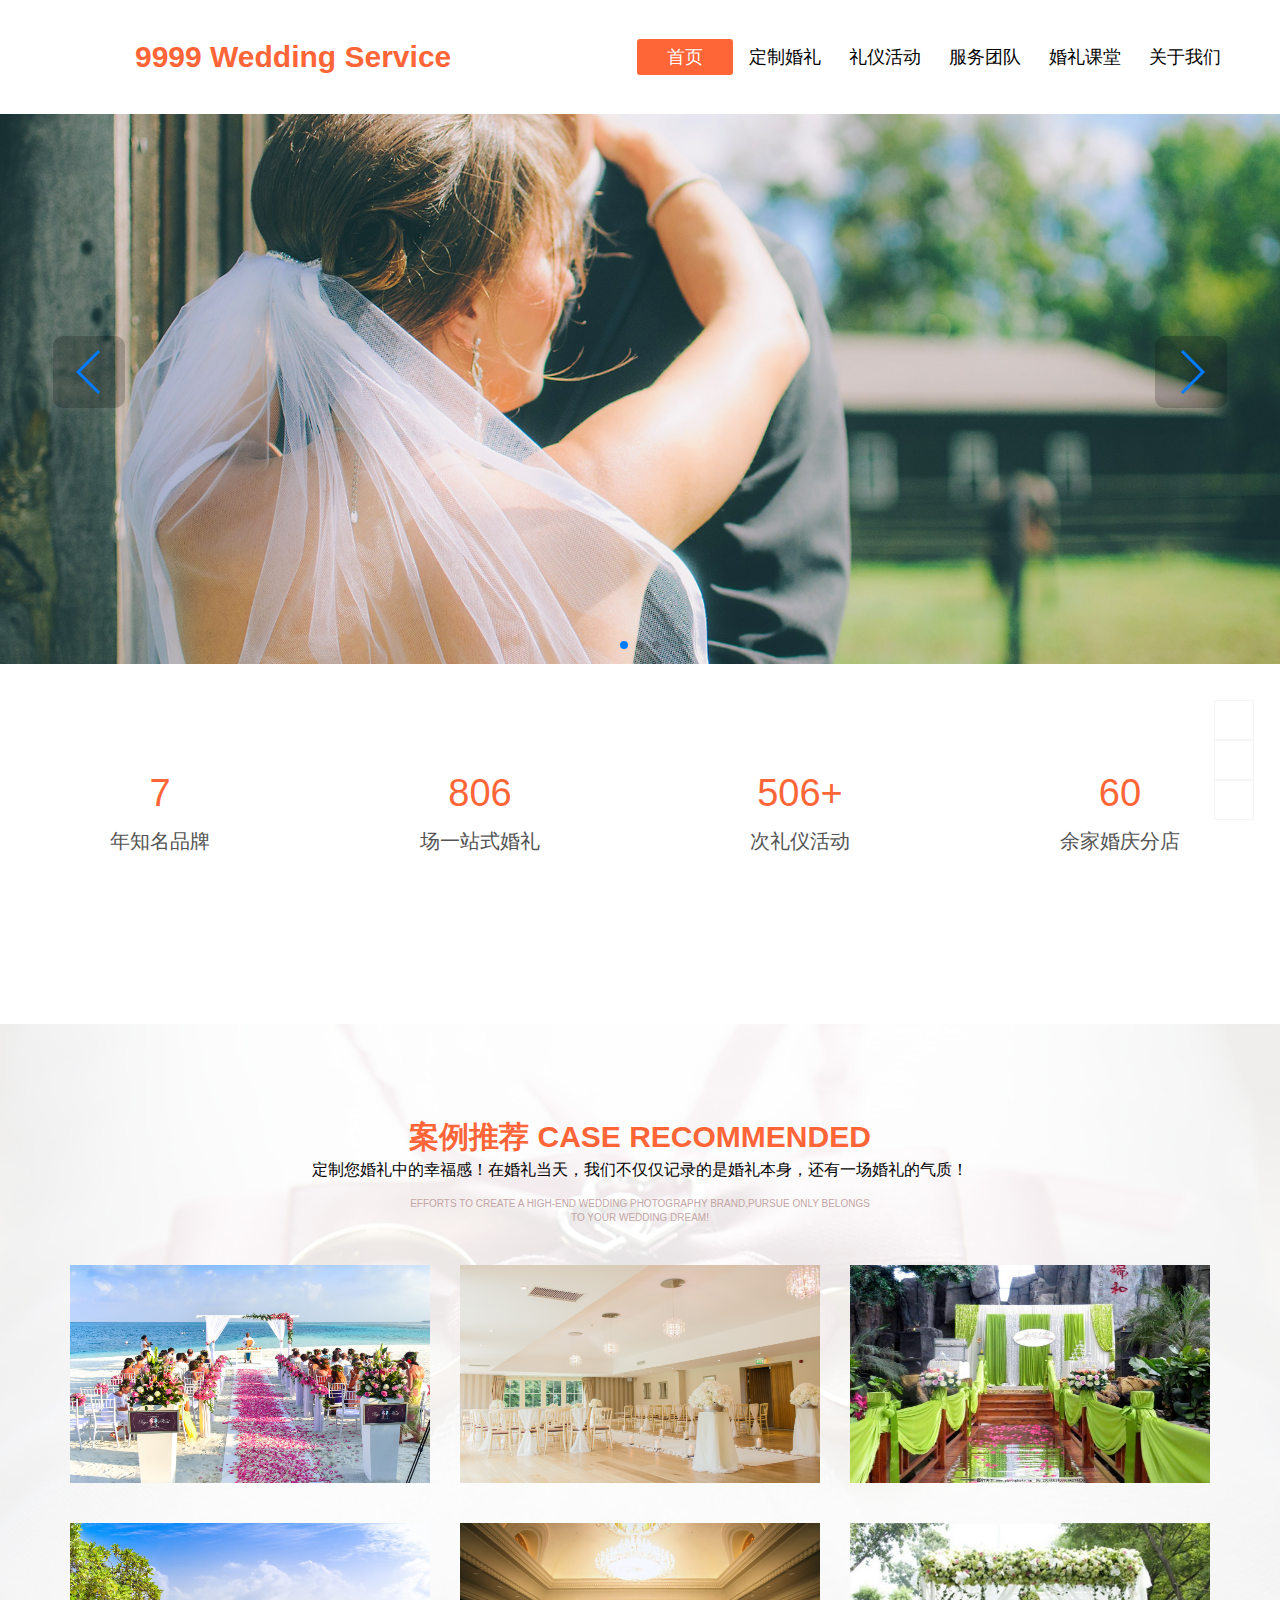
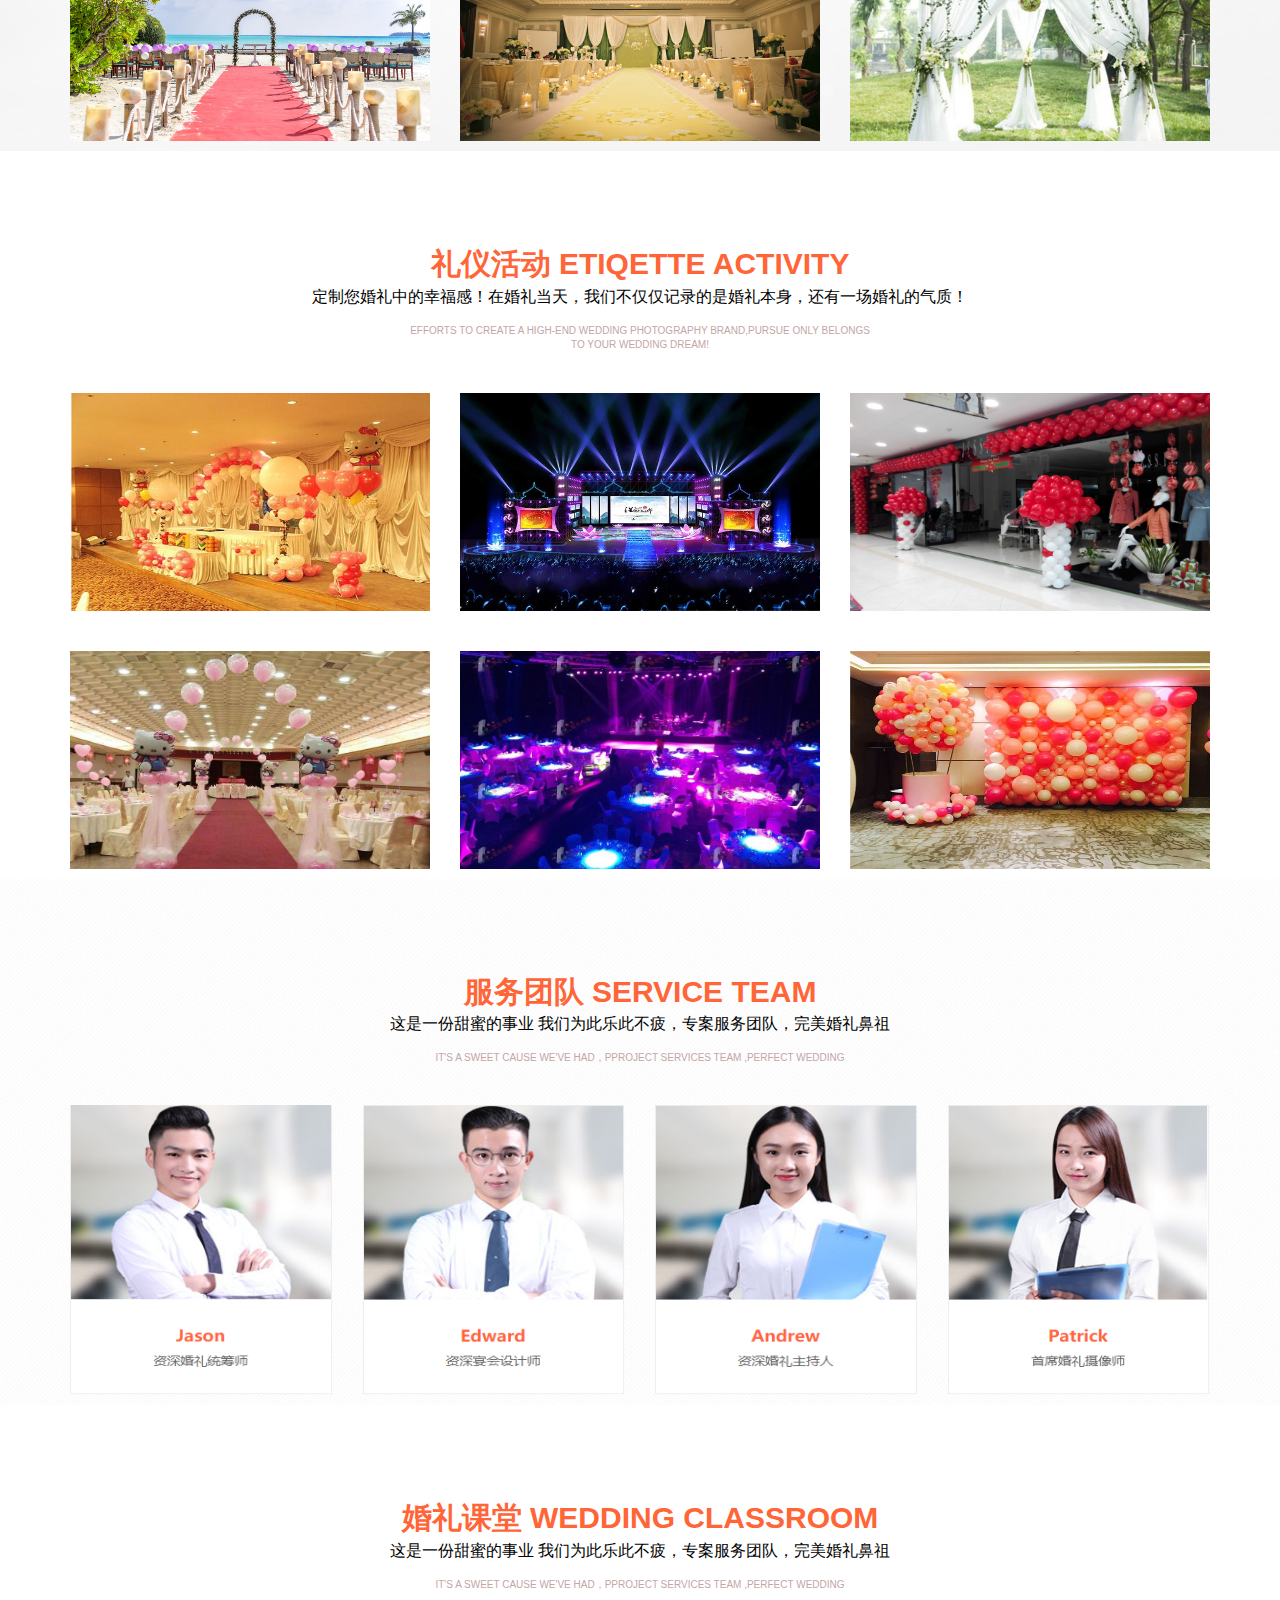
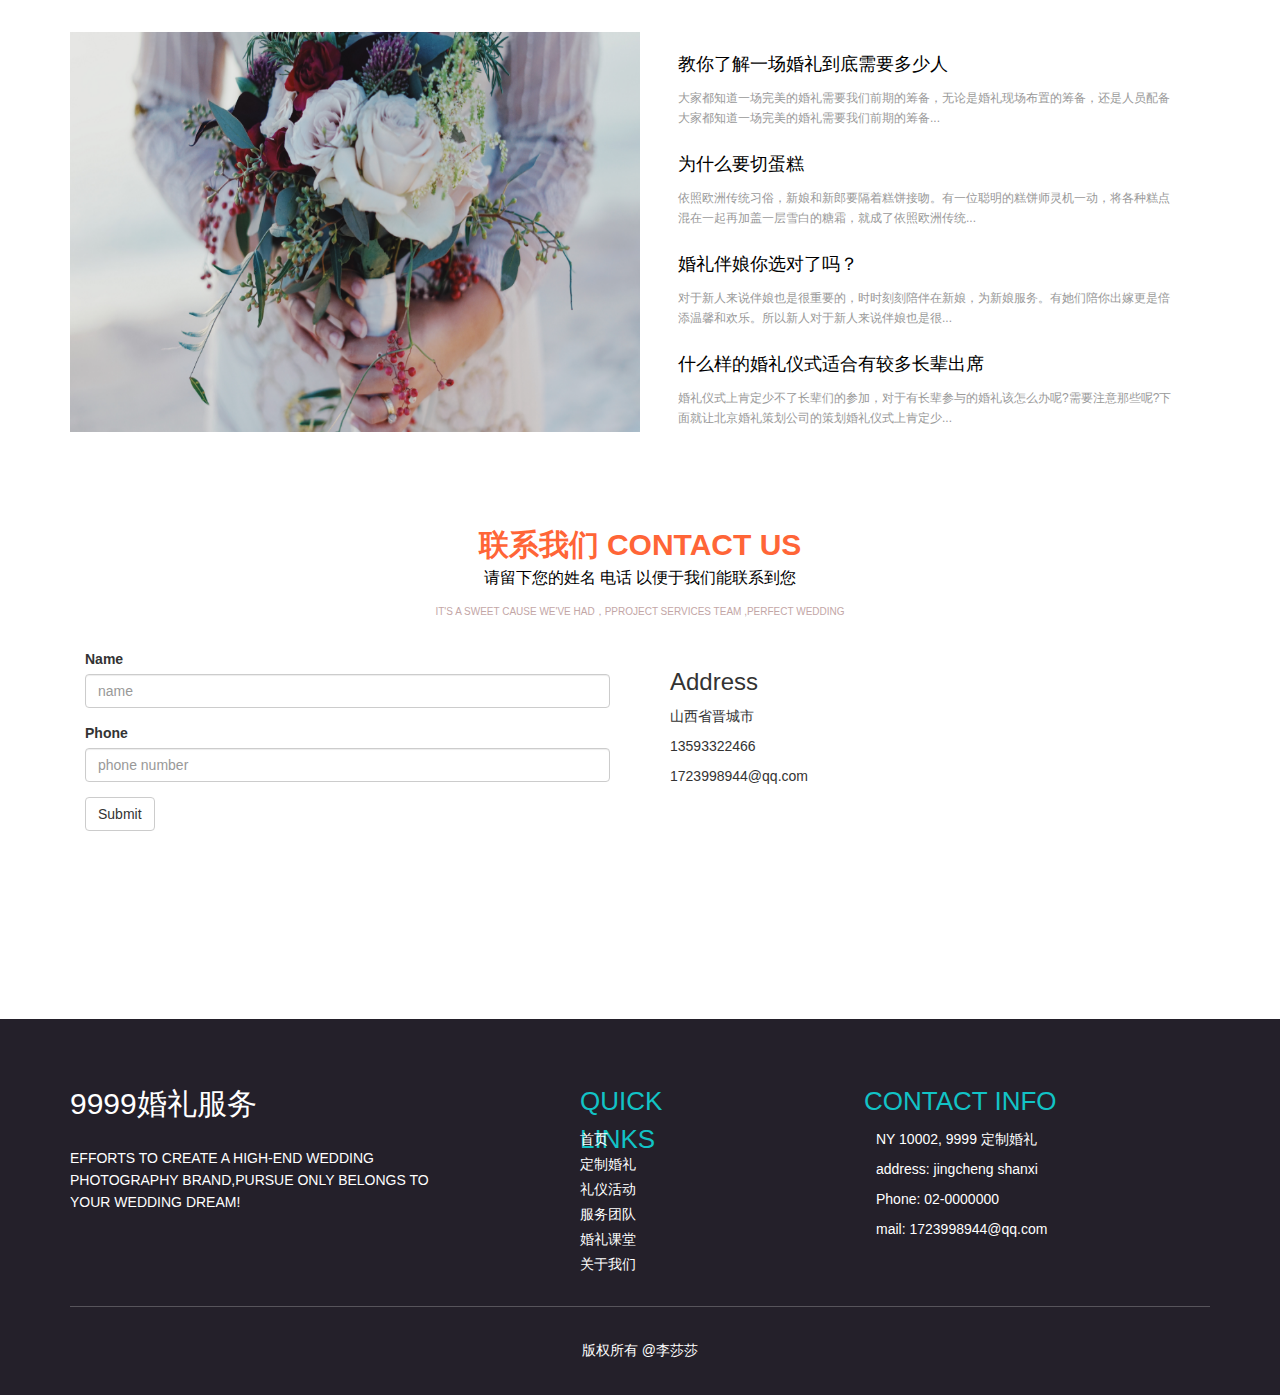
==== index.html @ cdb1cd39 "wedding" ====
<!doctype html>
<html lang="en">
<head>
    <meta charset="UTF-8">
    <meta name="viewport" content="width=device-width, initial-scale=1, maximum-scale=1, user-scalable=no">
    <link rel="stylesheet" href="css/base.css">
    <link rel="stylesheet" href="css/bootstrap.css">
    <link rel="stylesheet" href="https://at.alicdn.com/t/font_806437_3u97mqx1jw9.css">
    <link rel="stylesheet" href="css/index.css">
    <link rel="stylesheet" href="css/swiper-4.3.5.min.css">
    
    <title>9999 Wedding Service</title>
</head>
<body>
	<!-- 头部开始 -->
	<header>
		<div class="list">
			<a href=""><i class="iconfont icon-sanheng-copy"></i></a>
			<ul class="lm">
				<li><a href="case.html">定制婚礼</a></li>
				<li><a href="activity.html">礼仪活动</a></li>
				<li><a href="team.html">服务团队</a></li>
				<li><a href="classroom.html">婚礼课堂</a></li>
				<li><a href="us.html">关于我们</a></li>
			</ul>
		</div>
		
		<div class="name">9999 Wedding Service</div>
		<div class="dh">
			<ul>
				<li><a href="index.html">首页</a></li>
				<li><a href="case.html">定制婚礼</a></li>
				<li><a href="activity.html">礼仪活动</a></li>
				<li><a href="team.html">服务团队</a></li>
				<li><a href="classroom.html">婚礼课堂</a></li>
				<li><a href="us.html">关于我们</a></li>
			</ul>
		</div>
	</header>
	<!-- 头部结束 -->
	<!-- banner开始 -->
	<div class="banner">
		<div class="swiper-container banner">
    		<div class="swiper-wrapper">
        		<div class="swiper-slide">
        			<img src="img/2.jpg" alt="">
        		</div>
        		<div class="swiper-slide">
        			<img src="img/1.jpg" alt="">
        		</div>
        		<div class="swiper-slide">
        			<img src="img/12.jpg" alt="">
        		</div>
   		 </div>
    <!-- 如果需要分页器 -->
   		 <div class="swiper-pagination"></div>
    
    <!-- 如果需要导航按钮 -->
	    <div class="swiper-button-prev leftbtn"></div>
	    <div class="swiper-button-next rightbtn"></div>
	    
		</div>
		<!-- <div class="imgs">
			<img src="img/2.jpg" alt="">
			<img src="img/1.jpg" alt="">
			<img src="img/12.jpg" alt="">
		</div> -->
		<!-- <div class="leftbtn"><i class="iconfont icon-jiantou-copy-copy-copy-copy-copy"></i></div>
		<div class="rightbtn"><i class="iconfont icon-jiantou-copy-copy-copy-copy"></i></div> -->
	</div>
	<!-- banner结束 -->
	<!-- number开始 -->
	<div class="number">
		<ul>
			<li class="col-xs-6 col-sm-3 ">
				<p>7</p>
				<h5>年知名品牌</h5>
			</li>
			<li class="col-xs-6 col-sm-3 ">
				<p>806</p>
				<h5>场一站式婚礼</h5>
			</li>
			<li class="col-xs-6 col-sm-3 ">
				<p>506+</p>
				<h5>次礼仪活动</h5>
			</li>
			<li class="col-xs-6 col-sm-3 ">
				<p>60</p>
				<h5>余家婚庆分店</h5>
			</li>
		</ul>
	</div>
	<!-- number结束 -->
	<!-- 案例开始 -->
	<div class="Portfolio">
		<div class="container">
			<div class="title">案例推荐  CASE RECOMMENDED</div>
			<div class="title2">定制您婚礼中的幸福感！在婚礼当天，我们不仅仅记录的是婚礼本身，还有一场婚礼的气质！</div>
			<div class="title3">EFFORTS TO CREATE A HIGH-END WEDDING PHOTOGRAPHY BRAND,PURSUE ONLY BELONGS <br>TO YOUR WEDDING DREAM!</div>
			<ul class="row">
				<li class="col-xs-12 col-sm-6 col-md-4">
					<a href=""><div class="pic"></div></a>
				</li>
				<li class="col-xs-12 col-sm-6 col-md-4">
					<a href=""><div class="pic"></div></a>
				</li>
				<li class="col-xs-12 col-sm-6 col-md-4">
					<a href=""><div class="pic"></div></a>
				</li>
				<li class="col-xs-12 col-sm-6 col-md-4">
					<a href=""><div class="pic"></div></a>
				</li>
				<li class="col-xs-12 col-sm-6 col-md-4">
					<a href=""><div class="pic"></div></a>
				</li>
				<li class="col-xs-12 col-sm-6 col-md-4">
					<a href=""><div class="pic"></div></a>
				</li>
			</ul>
		</div>
	</div>
	<!-- 案例结束 -->
	<!-- 礼仪策划开始 -->
	<div class="activity">
		<div class="container">
			<div class="title">礼仪活动  ETIQETTE ACTIVITY</div>
			<div class="title2">定制您婚礼中的幸福感！在婚礼当天，我们不仅仅记录的是婚礼本身，还有一场婚礼的气质！</div>
			<div class="title3">EFFORTS TO CREATE A HIGH-END WEDDING PHOTOGRAPHY BRAND,PURSUE ONLY BELONGS <br>TO YOUR WEDDING DREAM!</div>
			<ul class="row">
				<li class="col-xs-12 col-sm-6 col-md-4">
					<a href=""><div class="pic"></div></a>
				</li>
				<li class="col-xs-12 col-sm-6 col-md-4">
					<a href=""><div class="pic"></div></a>
				</li>
				<li class="col-xs-12 col-sm-6 col-md-4">
					<a href=""><div class="pic"></div></a>
				</li>
				<li class="col-xs-12 col-sm-6 col-md-4">
					<a href=""><div class="pic"></div></a>
				</li>
				<li class="col-xs-12 col-sm-6 col-md-4">
					<a href=""><div class="pic"></div></a>
				</li>
				<li class="col-xs-12 col-sm-6 col-md-4">
					<a href=""><div class="pic"></div></a>
				</li>
			</ul>
		</div>
	</div>
	<!-- 礼仪策划结束 -->
	<!-- 服务团队开始 -->
	<div class="team">
		<div class="container">
			<div class="title">服务团队  SERVICE TEAM</div>
			<div class="title2">这是一份甜蜜的事业 我们为此乐此不疲，专案服务团队，完美婚礼鼻祖</div>
			<div class="title3">IT'S A SWEET CAUSE WE'VE HAD，PPROJECT SERVICES TEAM ,PERFECT WEDDING</div>
			<ul class="row">
				<li class="col-xs-6 col-sm-6 col-md-3">
					<div class="pic"></div>
				</li>
				<li class="col-xs-6 col-sm-6 col-md-3">
					<div class="pic"></div>
				</li>
				<li class="col-xs-6 col-sm-6 col-md-3">
					<div class="pic"></div>
				</li>
				<li class="col-xs-6 col-sm-6 col-md-3">
					<div class="pic"></div>
				</li>
			</ul>
		</div>
	</div>
	<!-- 服务团队结束 -->
	<!-- 婚礼课堂开始 -->
	<div class="classroom">
		<div class="container">
			<div class="title">婚礼课堂  WEDDING CLASSROOM</div>
			<div class="title2">这是一份甜蜜的事业 我们为此乐此不疲，专案服务团队，完美婚礼鼻祖</div>
			<div class="title3">IT'S A SWEET CAUSE WE'VE HAD，PPROJECT SERVICES TEAM ,PERFECT WEDDING</div>
			<div class="left"></div>
			<div class="right">
				<ul>
					<li>
						<a target="_black" href="classroom--1.html ">教你了解一场婚礼到底需要多少人  </a>
						<h6>大家都知道一场完美的婚礼需要我们前期的筹备，无论是婚礼现场布置的筹备，还是人员配备大家都知道一场完美的婚礼需要我们前期的筹备...</h6>
					</li>
					<li >
						<a target="_black" href="classroom--2.html">为什么要切蛋糕  </a>
						<h6>依照欧洲传统习俗，新娘和新郎要隔着糕饼接吻。有一位聪明的糕饼师灵机一动，将各种糕点混在一起再加盖一层雪白的糖霜，就成了依照欧洲传统...</h6>
					</li>
					<li >
						<a target="_black" href="classroom--3.html">婚礼伴娘你选对了吗？  </a>
						<h6>对于新人来说伴娘也是很重要的，时时刻刻陪伴在新娘，为新娘服务。有她们陪你出嫁更是倍添温馨和欢乐。所以新人对于新人来说伴娘也是很...</h6>
					</li>
					<li >
						<a target="_black" href="classroom--4.html">什么样的婚礼仪式适合有较多长辈出席  </a>
						<h6>婚礼仪式上肯定少不了长辈们的参加，对于有长辈参与的婚礼该怎么办呢?需要注意那些呢?下面就让北京婚礼策划公司的策划婚礼仪式上肯定少...</h6>
					</li>
				</ul>
			</div>
		</div>
	</div>
	<!-- 婚礼课堂结束 -->
	<!-- 联系我们开始 -->
	<div class="contact">
		<div class="container">
			<div class="title">联系我们  CONTACT US</div>
			<div class="title2">请留下您的姓名 电话 以便于我们能联系到您</div>
			<div class="title3">IT'S A SWEET CAUSE WE'VE HAD，PPROJECT SERVICES TEAM ,PERFECT WEDDING</div>
			<ul class="row">
				<li class="col-xs-12 col-md-6">
  					<div class="form-group">
   						 <label for="exampleInputPassword1">Name</label>
   						 <input type="text" class="form-control" id="exampleInputPassword1" placeholder="name">
				  	</div>
  					<div class="form-group">
   	 					<label for="exampleInputPassword1">Phone</label>
    					<input type="text" class="form-control" id="exampleInputPassword1" placeholder="phone number">
  					</div>
  					<button type="submit" class="btn btn-default">Submit</button>
				</li>
				<li class="col-xs-12 col-md-6">
					<div class="address">
						<h3>Address</h3>
						<p><i class="iconfont icon-dizhi"></i>  山西省晋城市 </p>
						<p><i class="iconfont icon-shouji"></i>  13593322466</p>
						<p><i class="iconfont icon-youxiang"></i>  1723998944@qq.com</p>
					</div>
				</li>
			</ul>
		</div>
	</div>
	<!-- 联系我们结束 -->
	<!--底部开始-->
	<footer>
	<div class="container">
    <div class="dibu">
        <div class="dibu-left">
            <div class="dibu-left-left">9999婚礼服务</div>
            <span class="dibuwenzi">EFFORTS TO CREATE A HIGH-END WEDDING PHOTOGRAPHY BRAND,PURSUE ONLY BELONGS TO YOUR WEDDING DREAM!</span>
        </div>
        <div class="dibu-right">
            <div class="db1">
           		<dl class="dibu-right-title1">QUICK LINKS</dl>
            	<dd><a href="index.html">首页</a></dd>
            	<dd><a href="case.html">定制婚礼</a></dd>
            	<dd><a href="activity.html">礼仪活动</a></dd>
           		<dd><a href="team.html">服务团队</a></dd>
            	<dd><a href="classroom.html">婚礼课堂</a></dd>
           		<dd><a href="us.html">关于我们</a></dd>
            </div>
            <div class="db2">
                <dl class="dibu-right-title2">CONTACT INFO</dl>
                <dd>NY 10002, 9999 定制婚礼 </dd>
                <dd>address: jingcheng shanxi</dd>
                <dd>Phone: 02-0000000</dd>
                <dd>mail: 1723998944@qq.com</dd>
            </div>
        </div>
    </div>
    <div class="dibu-bottom">版权所有 @李莎莎</div>
    </div>
	</footer>
<!--底部结束-->
		<!-- 返回顶部开始 -->
	<div class="sort">
		<ul>
			<li>
				<i class="iconfont icon-jingjirenjinglikehuxianxingcopy"></i>
				<!-- <p>个人中心</p> -->
			</li>
			<li>
				<i class="iconfont icon-lianxikefu"></i>
				<!-- <p>联系客服</p> -->
			</li>
			<li>
				<i class="iconfont icon-huidingbu"></i>
				<!-- <p>回顶部</p> -->
			</li>
		</ul>
	 </div>
	 <!-- 返回顶部结束 -->
	 
	 <script src="js/swiper-4.3.5.min.js"></script>
	 <script src="js/animate.js"></script>
	 <script src="js/index.js"></script>

</body>
</html>
---- css/base.css ----
/*
* @Author: 我的文档
* @Date:   2018-08-13 09:06:50
* @Last Modified by:   我的文档
* @Last Modified time: 2018-08-13 10:26:02
*/
*{
	margin: 0;
	padding: 0;
	list-style: none;
	font-family: 'Poppins', sans-serif;
}
a{
	text-decoration: none;
}
i{
	font-style: normal;
}
---- css/index.css ----
/*
* @Author: 我的文档
* @Date:   2018-08-22 18:00:15
* @Last Modified by:   我的文档
* @Last Modified time: 2018-09-06 19:08:47
*/

header{
	height: 114px;
	width: 100%;
	background: #fff;
}
header .list{
	width: 100px;
	height: 200px;
	float: left;
	padding-top: 33px;
	padding-left: 30px;
	/* text-align: center; */
}
header .list a{
	text-decoration: none;
}
header .list i{
	width: 100px;
	height: 50px;
	font-size: 30px;
	text-align: center;
	line-height: 50px;
	color: #FF6537;
}
header .list ul{
	width: 100px;
	height: 260px;
	z-index: 999;
	position: absolute;
	top: 114px;
	display: none;
}
header .list ul li{
	width: 100px;
	height: 50px;
	background-color: #FF6537;
	text-align: center;
}
header .list ul li a{
	text-decoration: none;
	text-align: center;
	line-height: 50px;
	color: #fff;
	font-size: 18px;
} 
header .name{
	width: 540px;
	height: 100%;
	font-weight: bold;
	font-size: 22px;
	line-height: 114px;
	color: #FF6537;
}
header .dh{
	width: 600px;
	height: 100%;
	float: left;
	display: none;
}
header .dh ul li{
	width: 100px;
	height: 40px;
	margin-top: 37px;
	border-radius: 5px;
	border: 2px solid #fff;
	text-align: center;
	line-height: 36px;
	float: left;
}
header .dh ul li a{
	font-size: 18px;
	color: #000;
	text-decoration: none;
}
header .dh ul li:hover{
	background: #FF6637;
}
header .dh ul li:hover a{
	color: #fff;
}
header .dh ul li:nth-child(1) {
	background: #FF6637;
}
header .dh ul li:nth-child(1) a {
	color: #fff;
}
.banner{
	width: 100%;
	height: 300px;
	/* background-image: url('../img/2.jpg');
	background-size:cover;
	background-position: center; */
	position: relative;
	overflow: hidden;
}
.banner  img{
	width: 100%;
	height: 100%;
}

.banner .leftbtn{
	width: 72px;
	height: 72px;
	border-radius: 10px;
	background-color: rgba(0, 0, 0, 0.2);
	position: absolute;
	top: 244px;
	left: 53px;
	display: none;
	cursor: pointer;
}
.banner  i{
	font-size: 38px;
	color: #fff;
	margin-left: 17px;
	line-height: 72px;
}
.banner .rightbtn{
	width: 72px;
	height: 72px;
	border-radius: 10px;
	background-color: rgba(0, 0, 0, 0.2);
	position: absolute;
	right: 53px;
	top: 244px;
	display: none;
	cursor: pointer;
}

.number{
	width: 100%;
	height: 350px;
}
.number ul li{
	height: 100%;
	float: left;
	padding-top: 92px;
}
.number ul li p{
	font-size: 38px;
	color: #FF6637;
	text-align: center;
}
.number ul li h5{
	font-size: 20px;
	color: #545454;
	text-align: center;
}
.Portfolio{
	width: 100%;
	background-image: url('../img/4.png');
	background-size: cover;
	background-position: center;
	padding-top: 92px;
}
.Portfolio .title{
	font-size: 20px;
	text-align: center;
	color:#FF6537;
	font-weight: bold;
}
.Portfolio .title2{
	font-size: 14px;
	text-align: center;
	color: #000;
	padding-bottom: 15px;
}
.Portfolio .title3{
	font-size: 8px;
	text-align: center;
	color: #C3A6A6;
}
.Portfolio ul li{
	height: 258px;
	padding-top: 40px;
	padding-left: 15px;
	padding-right: 15px;
}
.Portfolio ul li:nth-child(1) .pic{
	width: 100%;
	height:100%; 
	background-image: url('../img/haiwai1.jpg');
	background-repeat: no-repeat;
	background-position: center;
	background-size: 100% 100%;
}
.Portfolio ul li:nth-child(2) .pic{
	width: 100%;
	height:100%; 
	background-image: url('../img/shinei1.jpg');
	background-repeat: no-repeat;
	background-position: center;
	background-size: 100% 100%;
}
.Portfolio ul li:nth-child(3) .pic{
	width: 100%;
	height:100%; 
	background-image: url('../img/huwai1.jpg');
	background-repeat: no-repeat;
	background-position: center;
	background-size: 100% 100%;
}
.Portfolio ul li:nth-child(4) .pic{
	width: 100%;
	height:100%; 
	background-image: url('../img/haiwai2.jpg');
	background-repeat: no-repeat;
	background-position: center;
	background-size: 100% 100%;
}
.Portfolio ul li:nth-child(5) .pic{
	width: 100%;
	height:100%; 
	background-image: url('../img/shinei2.jpg');
	background-repeat: no-repeat;
	background-position: center;
	background-size: 100% 100%;
}
.Portfolio ul li:nth-child(6) .pic{
	width: 100%;
	height:100%; 
	background-image: url('../img/huwai2.jpg');
	background-repeat: no-repeat;
	background-position: center;
	background-size: 100% 100%;
}
.Portfolio ul li  a .pic:hover{
	transform: scaleY(1.05);
	transition: 0.5s;
}
.activity{
	width: 100%;
/* 	background-image: url('../img/4.png');
	background-size: cover;
	background-position: center; */
	padding-top: 92px;
}
.activity .title{
	font-size: 20px;
	text-align: center;
	color:#FF6537;
	font-weight: bold;
}
.activity .title2{
	font-size: 14px;
	text-align: center;
	color: #000;
	padding-bottom: 15px;
}
.activity .title3{
	font-size: 8px;
	text-align: center;
	color: #C3A6A6;
}
.activity ul li{
	height: 258px;
	padding-top: 40px;
	padding-left: 15px;
	padding-right: 15px;
}
.activity ul li:nth-child(1) .pic{
	width: 100%;
	height:100%; 
	background-image: url('../img/liyihuodong/bai1.jpg');
	background-repeat: no-repeat;
	background-position: center;
	background-size: 100% 100%;
}
.activity ul li:nth-child(2) .pic{
	width: 100%;
	height:100%; 
	background-image: url('../img/liyihuodong/wan1.jpg');
	background-repeat: no-repeat;
	background-position: center;
	background-size: 100% 100%;
}
.activity ul li:nth-child(3) .pic{
	width: 100%;
	height:100%; 
	background-image: url('../img/liyihuodong/jie1.jpg');
	background-repeat: no-repeat;
	background-position: center;
	background-size: 100% 100%;
}
.activity ul li:nth-child(4) .pic{
	width: 100%;
	height:100%; 
	background-image: url('../img/liyihuodong/bai2.jpg');
	background-repeat: no-repeat;
	background-position: center;
	background-size: 100% 100%;
}
.activity ul li:nth-child(5) .pic{
	width: 100%;
	height:100%; 
	background-image: url('../img/liyihuodong/wan2.jpg');
	background-repeat: no-repeat;
	background-position: center;
	background-size: 100% 100%;
}
.activity ul li:nth-child(6) .pic{
	width: 100%;
	height:100%; 
	background-image: url('../img/liyihuodong/bai3.jpg');
	background-repeat: no-repeat;
	background-position: center;
	background-size: 100% 100%;
}
.activity ul li  a .pic:hover{
	transform: scaleY(1.05);
	transition: 0.5s;
}
.team{
	width: 100%;
	background-image: url('../img/5.png');
	background-size: cover;
	background-position: center;
	padding-top: 92px;
}
.team .title{
	font-size: 20px;
	text-align: center;
	color:#FF6537;
	font-weight: bold;
}
.team .title2{
	font-size: 14px;
	text-align: center;
	color: #000;
	padding-bottom: 15px;
}
.team .title3{
	font-size: 8px;
	text-align: center;
	color: #C3A6A6;
}
.team ul li{
	height: 330px;
	padding-top: 40px;
	padding-left: 15px;
	padding-right: 15px;
}
.team ul li:nth-child(1) .pic{
	width: 100%;
	height:100%; 
	background-image: url('../img/fuwutuandui/1.png');
	background-repeat: no-repeat;
	background-position: center;
	background-size: 100% 100%;
}
.team ul li:nth-child(2) .pic{
	width: 100%;
	height:100%; 
	background-image: url('../img/fuwutuandui/2.png');
	background-repeat: no-repeat;
	background-position: center;
	background-size: 100% 100%;
}
.team ul li:nth-child(3) .pic{
	width: 100%;
	height:100%; 
	background-image: url('../img/fuwutuandui/3.png');
	background-repeat: no-repeat;
	background-position: center;
	background-size: 100% 100%;
}
.team ul li:nth-child(4) .pic{
	width: 100%;
	height:100%; 
	background-image: url('../img/fuwutuandui/4.png');
	background-repeat: no-repeat;
	background-position: center;
	background-size: 100% 100%;
}
.classroom{
	width: 100%;
/* 	background-image: url('../img/4.png');
	background-size: cover;
	background-position: center; */
	padding-top: 92px;
}
.classroom .title{
	font-size: 20px;
	text-align: center;
	color:#FF6537;
	font-weight: bold;
}
.classroom .title2{
	font-size: 14px;
	text-align: center;
	color: #000;
	padding-bottom: 15px;
}
.classroom .title3{
	font-size: 8px;
	text-align: center;
	color: #C3A6A6;
}
.classroom .left{
	width: 50%;
	height: 400px;
	margin-top: 40px;
	background-image: url('../img/6.jpg');
	background-repeat: no-repeat;
	background-size: 690px 540px;
	background-position: center;
	float: left;
	display: none;
}
.classroom .right{
	width: 100%;
	height: 480px;
	float: left;
	margin-top: 40px;
}
.classroom .right ul li{
	width: 100%;
	height: 120px;
	padding-left: 38px;
	padding-top: 20px;
	padding-right: 38px;
}
.classroom .right ul li a{
	font-size: 18px;
	color: #000;
	text-decoration: none;
}
.classroom .right ul li a:hover{
	color:#FF6537; 
}
.classroom .right ul li h6{
	color: #999999;
	line-height: 20px;
}
.contact{
	width: 100%;
	background-color: #fff;
	padding-top: 92px;
}
.contact .title{
	font-size: 20px;
	text-align: center;
	color:#FF6537;
	font-weight: bold;
}
.contact .title2{
	font-size: 14px;
	text-align: center;
	color: #000;
	padding-bottom: 15px;
}
.contact .title3{
	font-size: 8px;
	text-align: center;
	color: #C3A6A6;
}
.contact ul li{
	height: 390px;
	padding: 30px;
}
.contact ul li .address i{
	color: #8AB839;
}
.bottom{
	width: 100%;
	height: 60px;
	background-color: #1D1D1D;
}
.bottom p{
	color: #fff;
	text-align: center;
	line-height: 60px;
}
.sort{
	width: 45px;
	height: 300px;
	position: fixed;
	bottom: -100px;
	right: 21px;
	display: none;
}
.sort ul{
	width: 45px;
	height: 240px;
}
.sort ul li{
	width: 40px;
	height: 40px;
	background: #fff;
	border:1px solid #F5F5F5 ;
	text-align: center;
	line-height: 40px;
	color: #757575;
	cursor: pointer;
	font-weight: bold;
	font-size: 10px;
}
.sort ul li:nth-child(4){
	margin-top: 15px;
}
.sort ul li:hover{
	color: #ff6700;
}

footer{
    width: 100%;
    height:376px;
    background:#24202a;
    padding-top: 64px;
}
.dibu{
    width:100%;
    height: 224px;
    background:#24202a;
    border-bottom: 1px solid #57545b;
}
.dibu-left{
    width: 388px;
    height: 222px;
    background:#24202a;
    overflow: hidden;
    float: left;
}
.dibu-left-left{
    width: 200px;
    height: 30px;
    font-size: 30px;
    color:#fff;
}
.dibuwenzi{
    display: block;
    width: 387px;
    height: 71px;
    font-size: 14px;
    color: #fff;
    line-height: 22px;
    padding-top: 34px;
}
.dibu-right{
    width: 650px;
    height: 222px;
    background:#24202a;
    float: right;
    padding-left: 20px;
    padding-right: 100px;
}
.db1{
    width: 150px;
    height: 222px;
    float: left;
    margin-right: 134px;
}
.dibu-right-title1{
    width: 164px;
    height: 30px;
    font-size: 26px;
    margin-bottom: 16px;
    color: #12c3c6;
}
.db1 dd{
    width: 150px;
    height: 11px;
    margin-bottom: 14px;
}
.db1 dd a{
    color: #fff;

}
.db2{
    width: 150px;
    height: 222px;
    float: left;
}
.dibu-right-title2{
    width: 199px;
    height: 30px;
    font-size: 26px;
    margin-bottom: 16px;
    color: #12c3c6;
}
.db2 dd{
    width: 222px;
    height: 11px;
    margin-bottom: 19px;
    margin-left: 12px;
    margin-right: 134px;
    color: #fff;
}
.dibu-bottom{
    width: 100%;
    height: 86px;
    font-size: 14px;
    text-align: center;
    line-height: 86px;
    color: #fff;
}


@media screen and (min-width:768px){
	.banner{
		height: 550px;
	}
	header .name{
		width: 540px;
		height: 100%;
		font-weight: bold;
		font-size: 30px;
		line-height: 114px;
		color: #FF6537;
		float: left;
		/* margin-left: 135px; */
	}
	.Portfolio .title{
		font-size: 30px;
		text-align: center;
		color:#FF6537;
		font-weight: bold;
	}
	.Portfolio .title2{
		font-size: 16px;
		text-align: center;
		color: #000;
		padding-bottom: 15px;
	}
	.Portfolio .title3{
		font-size: 10px;
		text-align: center;
		color: #C3A6A6;
	}
	.activity .title{
		font-size: 30px;
		text-align: center;
		color:#FF6537;
		font-weight: bold;
	}
	.activity .title2{
		font-size: 16px;
		text-align: center;
		color: #000;
		padding-bottom: 15px;
	}
	.activity .title3{
		font-size: 10px;
		text-align: center;
		color: #C3A6A6;
	}
    .team .title{
		font-size: 30px;
		text-align: center;
		color:#FF6537;
		font-weight: bold;
	}
	.team .title2{
		font-size: 16px;
		text-align: center;
		color: #000;
		padding-bottom: 15px;
	}
	.team .title3{
		font-size: 10px;
		text-align: center;
		color: #C3A6A6;
	}
	.classroom .title{
		font-size: 30px;
		text-align: center;
		color:#FF6537;
		font-weight: bold;
	}
	.classroom .title2{
		font-size: 16px;
		text-align: center;
		color: #000;
		padding-bottom: 15px;
	}
	.classroom .title3{
		font-size: 10px;
		text-align: center;
		color: #C3A6A6;
	}
	.contact .title{
		font-size: 30px;
		text-align: center;
		color:#FF6537;
		font-weight: bold;
	}
	.contact .title2{
		font-size: 16px;
		text-align: center;
		color: #000;
		padding-bottom: 15px;
	}
	.contact .title3{
		font-size: 10px;
		text-align: center;
		color: #C3A6A6;
	}
}
/* 普通pc端，中等屏幕 col-md- >992px */
@media screen and (min-width:992px){
	header .list{
		display: none;
	}
	.banner .leftbtn{
		display: inline;
	}
	.banner .rightbtn{
		display: inline;
	}

	.classroom .left{
		display: inline;
	}
	.classroom .right{
		width: 50%;
		height: 400px;
	}
	.classroom .right ul li{
		width: 100%;
		height: 100px;
	}
	.sort{
		display: inline;
	}
	header .name{
		width: 338px;
		height: 100%;
		font-weight: bold;
		font-size: 30px;
		line-height: 114px;
		color: #FF6537;
		margin-left: 25px;
	}
	header .dh{
		width: 600px;
		height: 100%;
		float: left;
		display: inline;
	}
}
/* 大屏幕 col-lg- >1200px */
@media screen and (min-width:1200px){
	header .name{
		width: 500px;
		margin-left: 135px;
	}
}
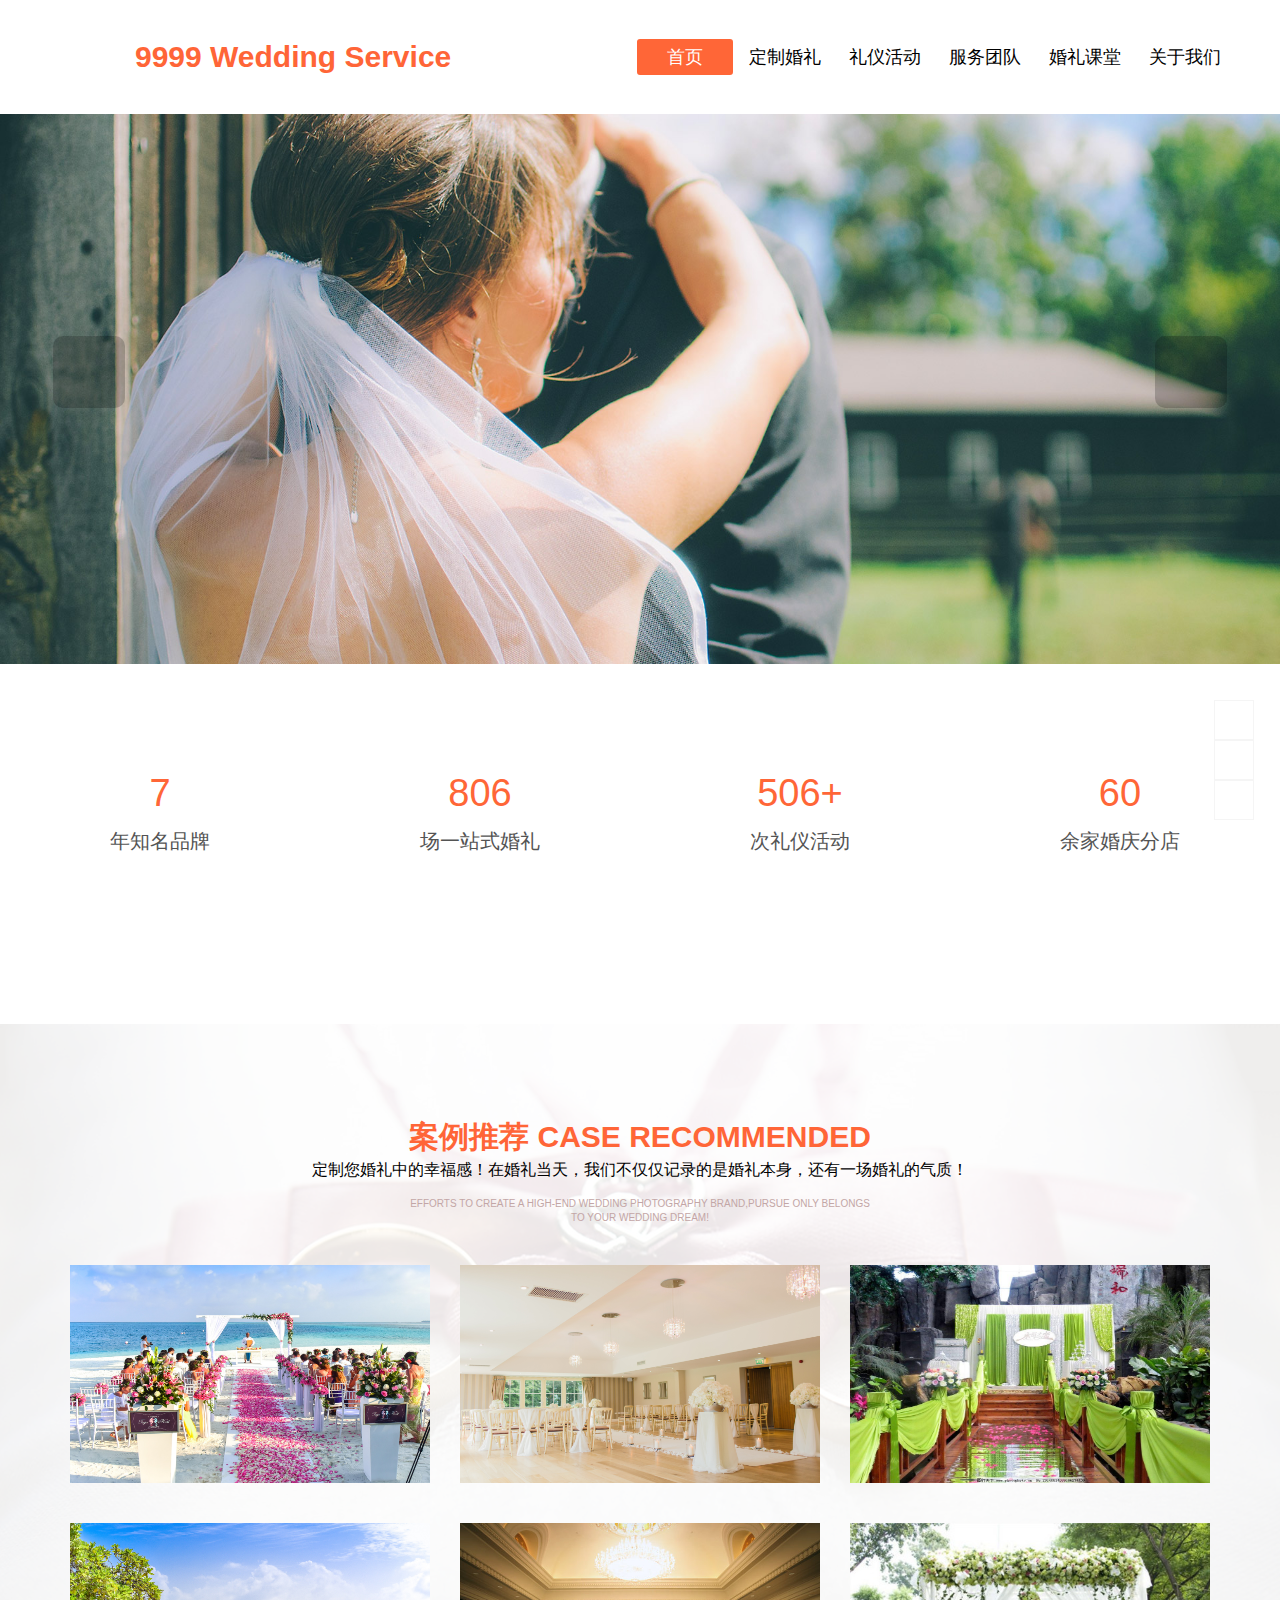
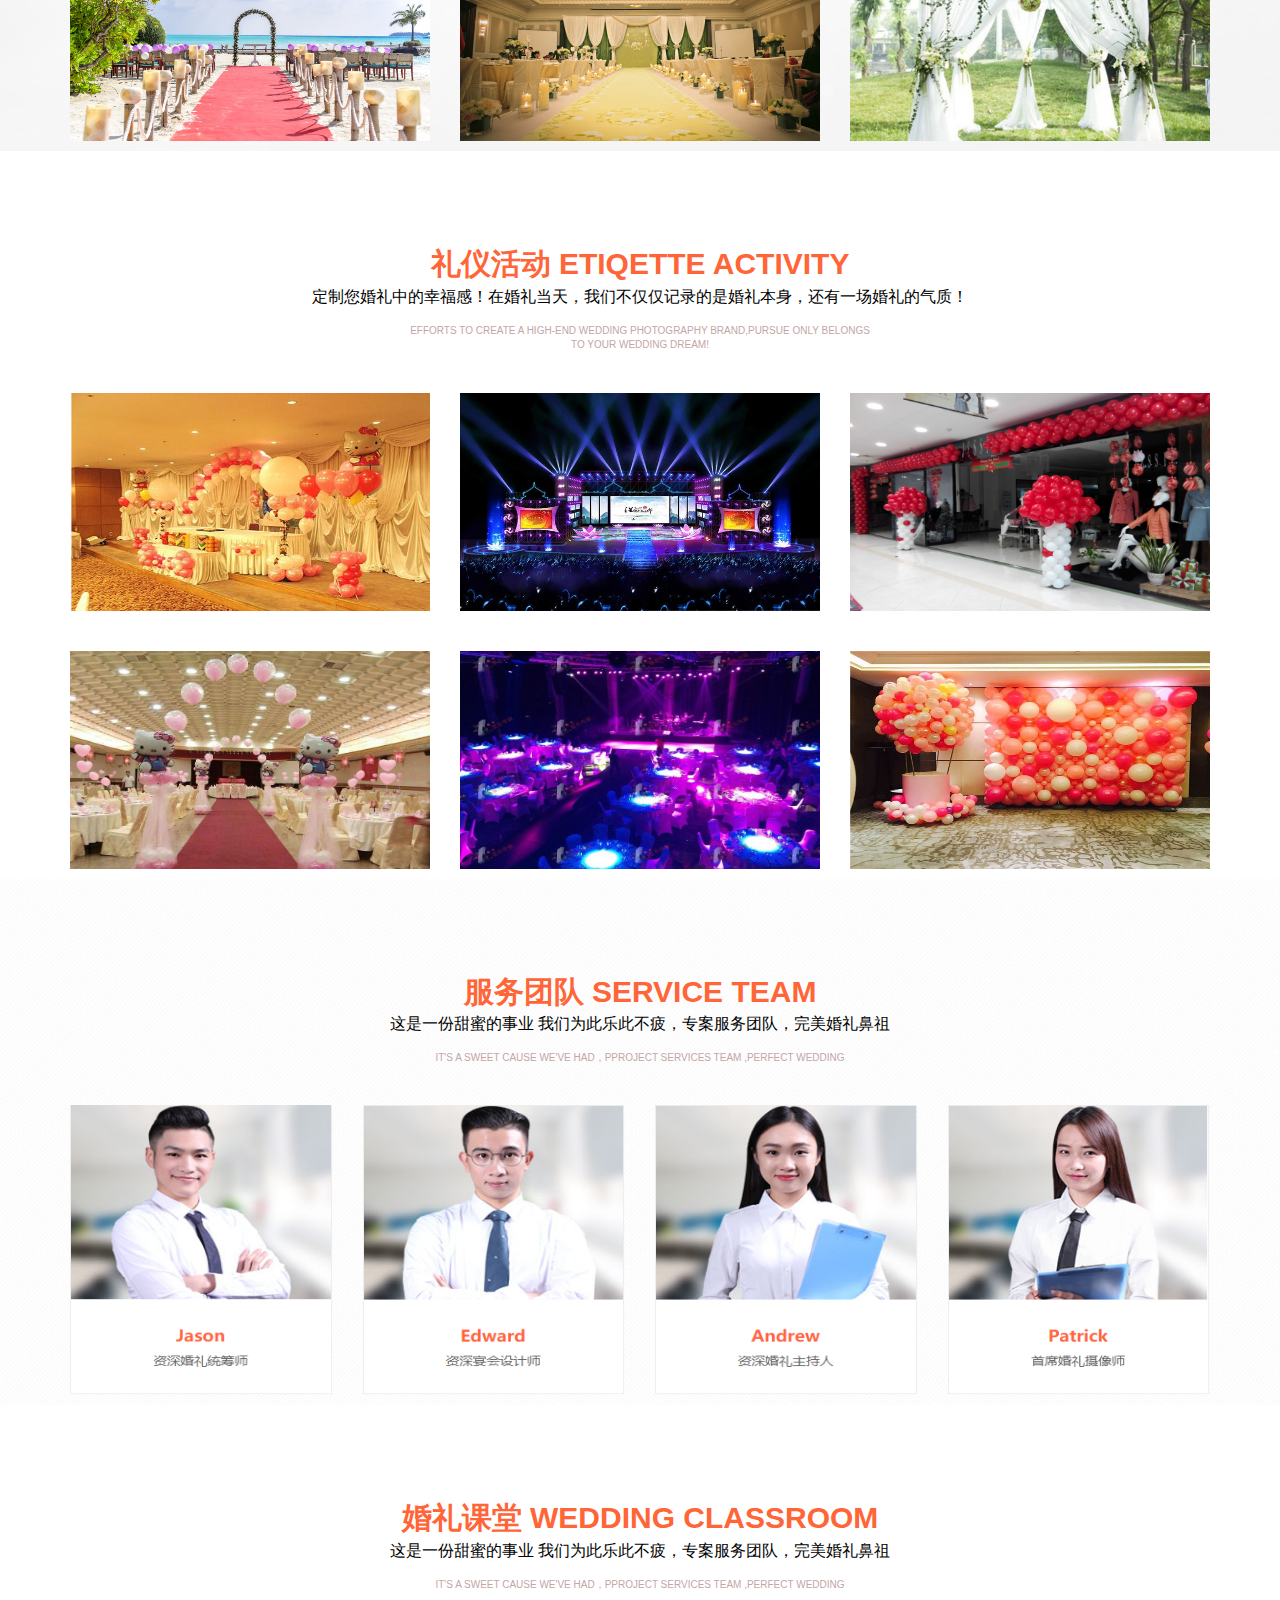
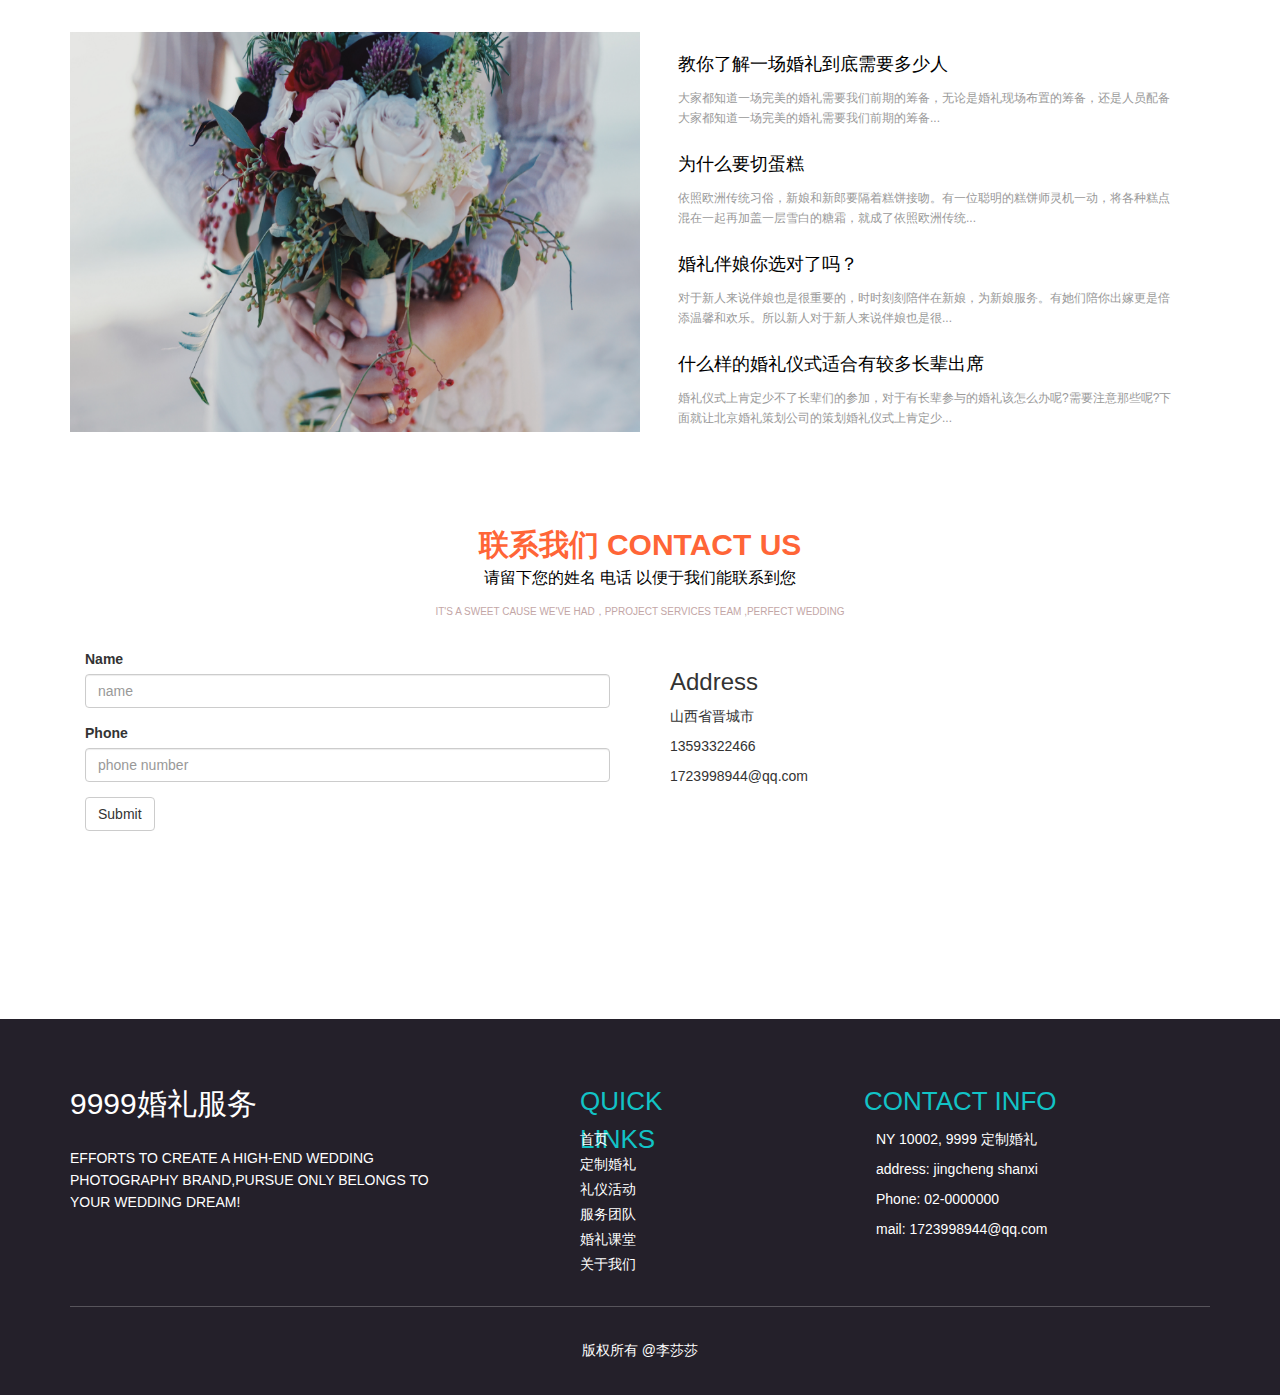
==== commit 039a6b71: "wedding" ====
--- a/index.html
+++ b/index.html
@@ -8,7 +8,7 @@
     <link rel="stylesheet" href="https://at.alicdn.com/t/font_806437_3u97mqx1jw9.css">
     <link rel="stylesheet" href="css/index.css">
     <link rel="stylesheet" href="css/swiper-4.3.5.min.css">
-    
+    <link rel="shortcut icon" href="img/favicon.ico">
     <title>9999 Wedding Service</title>
 </head>
 <body>
@@ -56,8 +56,8 @@
    		 <div class="swiper-pagination"></div>
     
     <!-- 如果需要导航按钮 -->
-	    <div class="swiper-button-prev leftbtn"></div>
-	    <div class="swiper-button-next rightbtn"></div>
+	    <div class="swiper-button-prev leftbtn"><i class="iconfont icon-jiantou-copy-copy-copy-copy-copy"></i></div>
+	    <div class="swiper-button-next rightbtn"><i class="iconfont icon-jiantou-copy-copy-copy-copy"></i></div>
 	    
 		</div>
 		<!-- <div class="imgs">
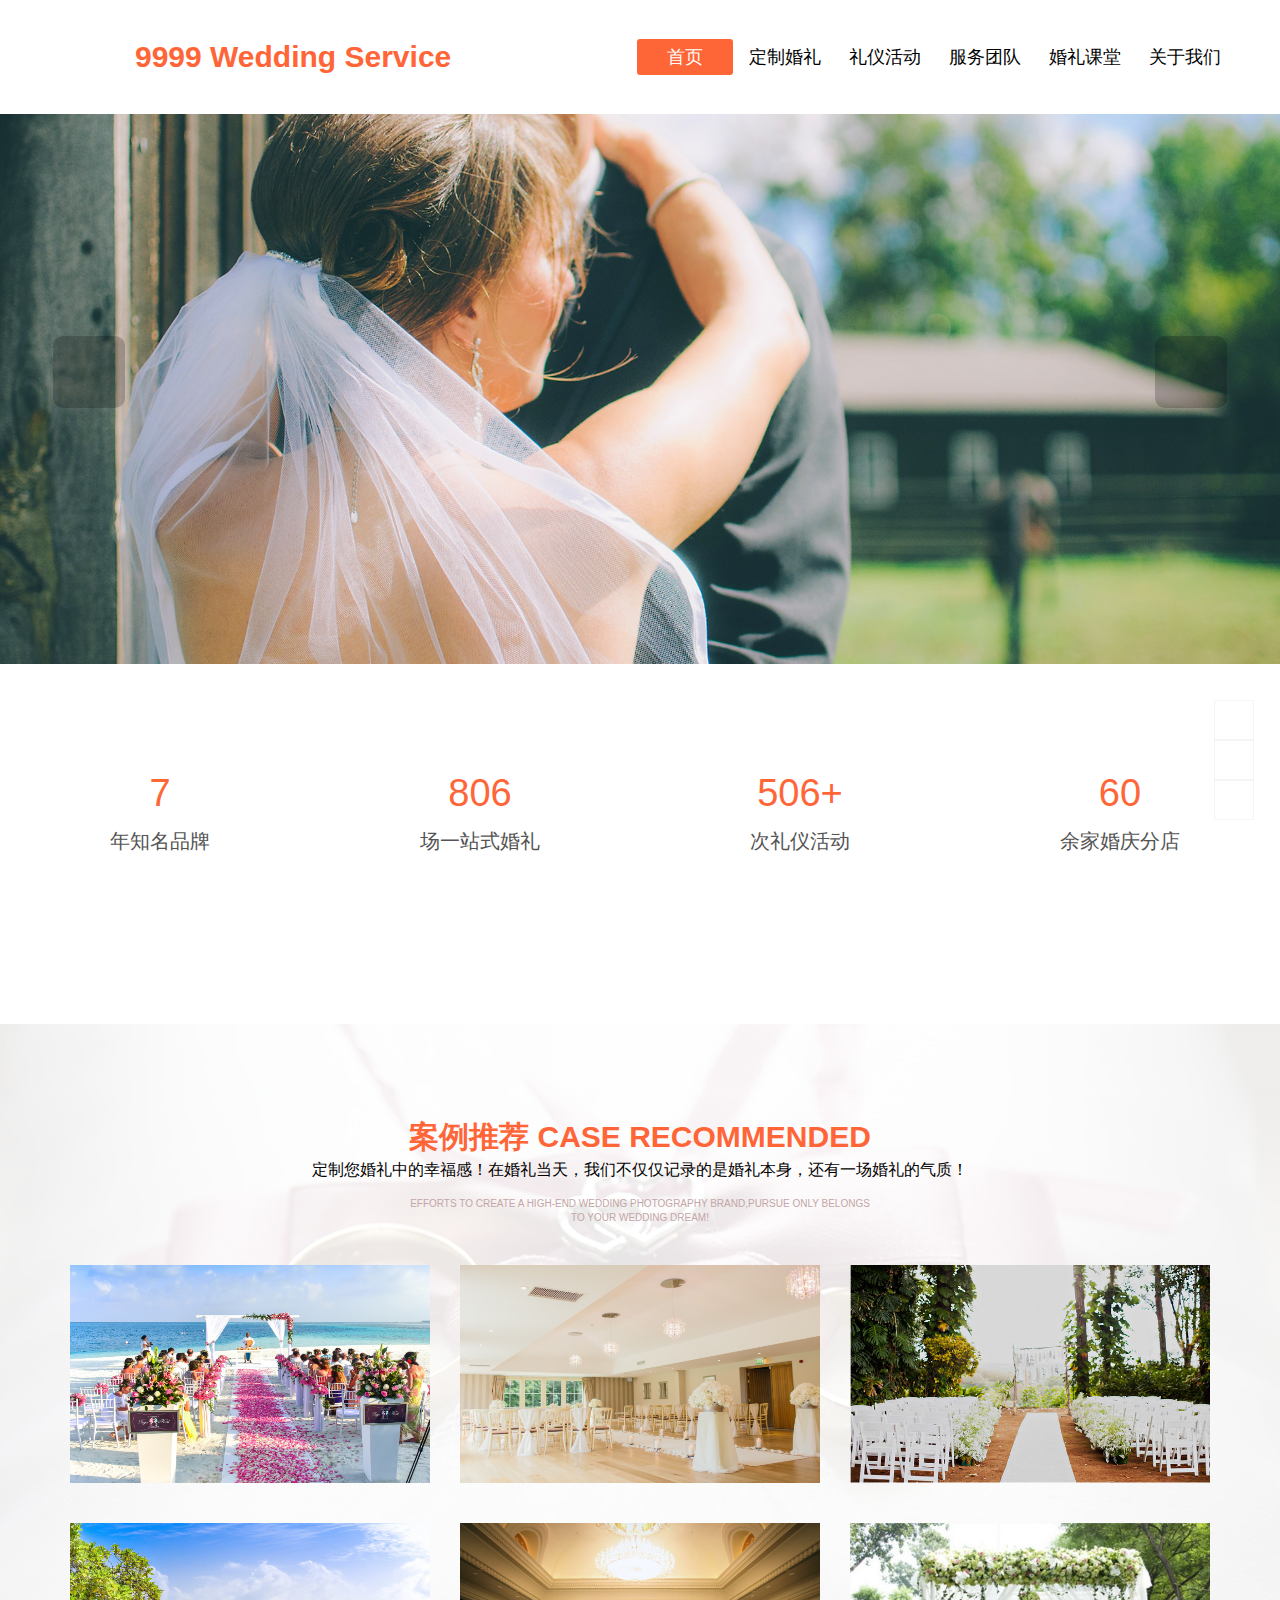
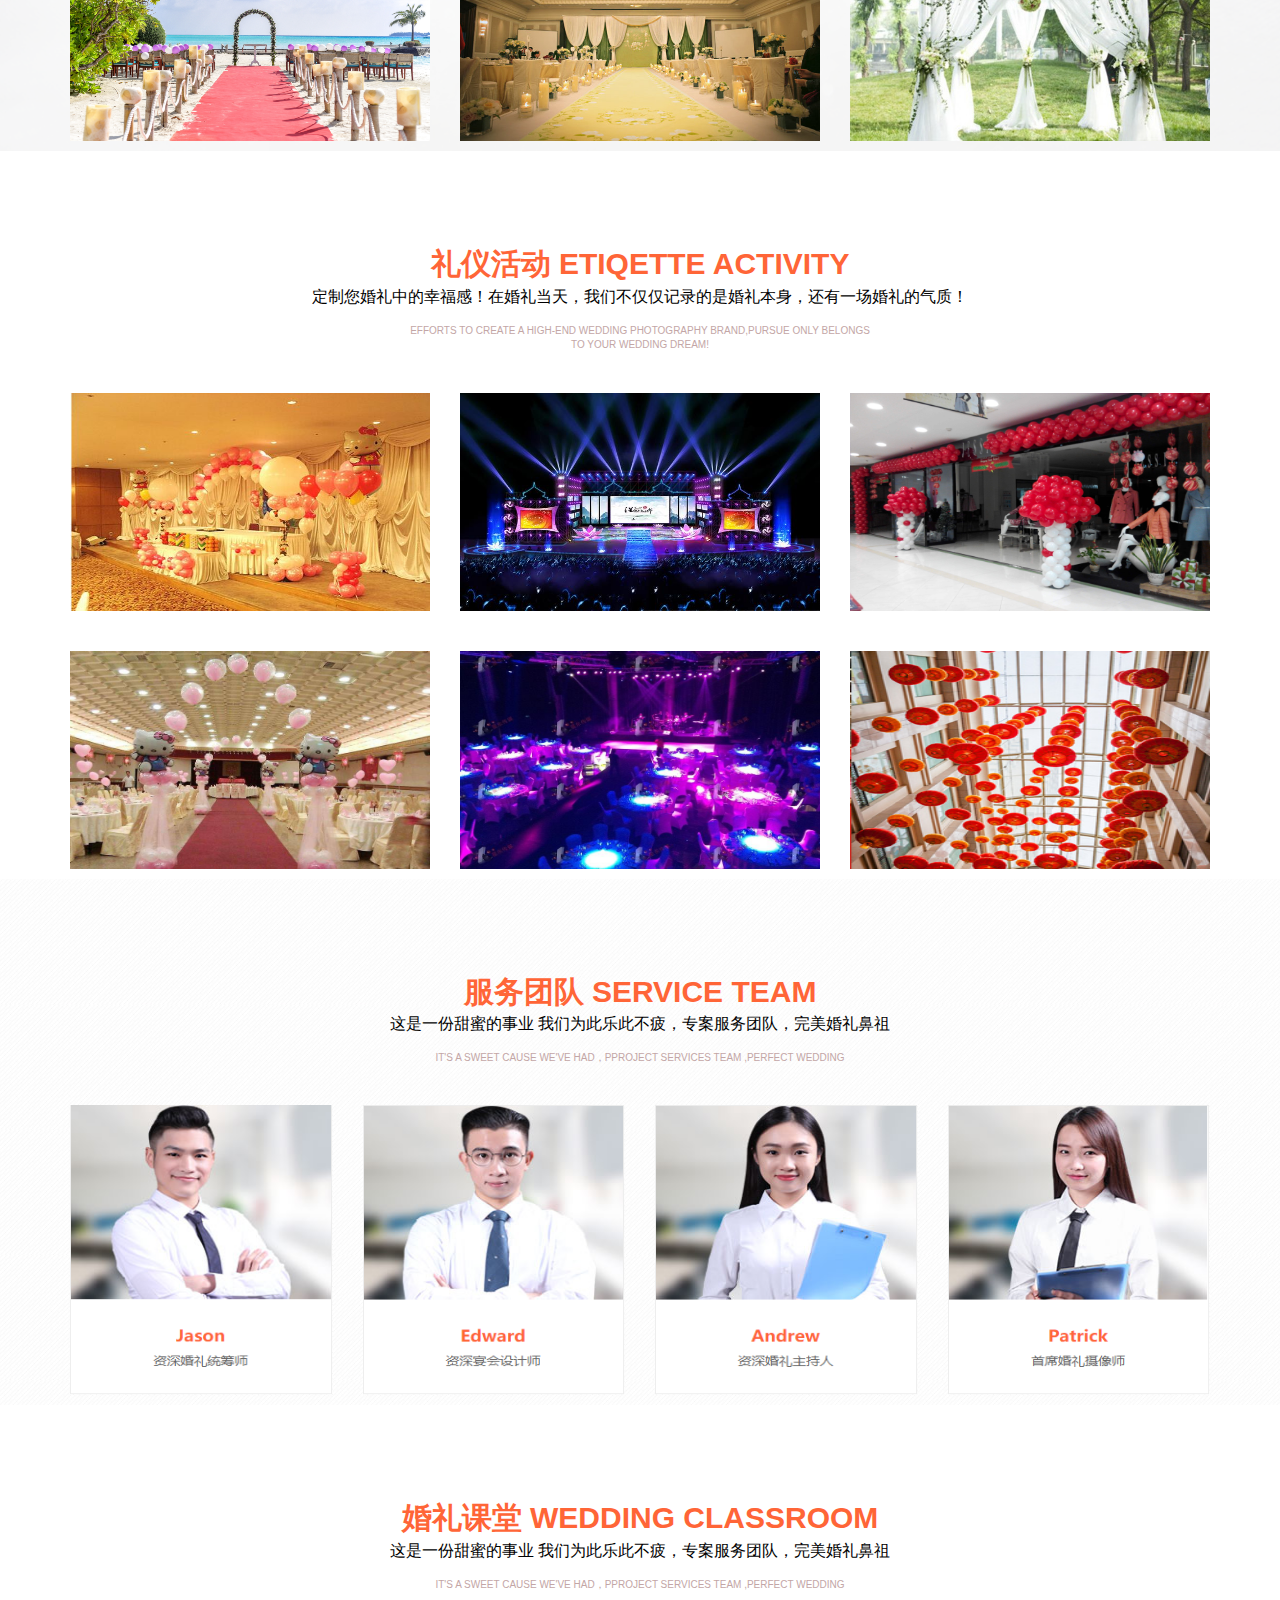
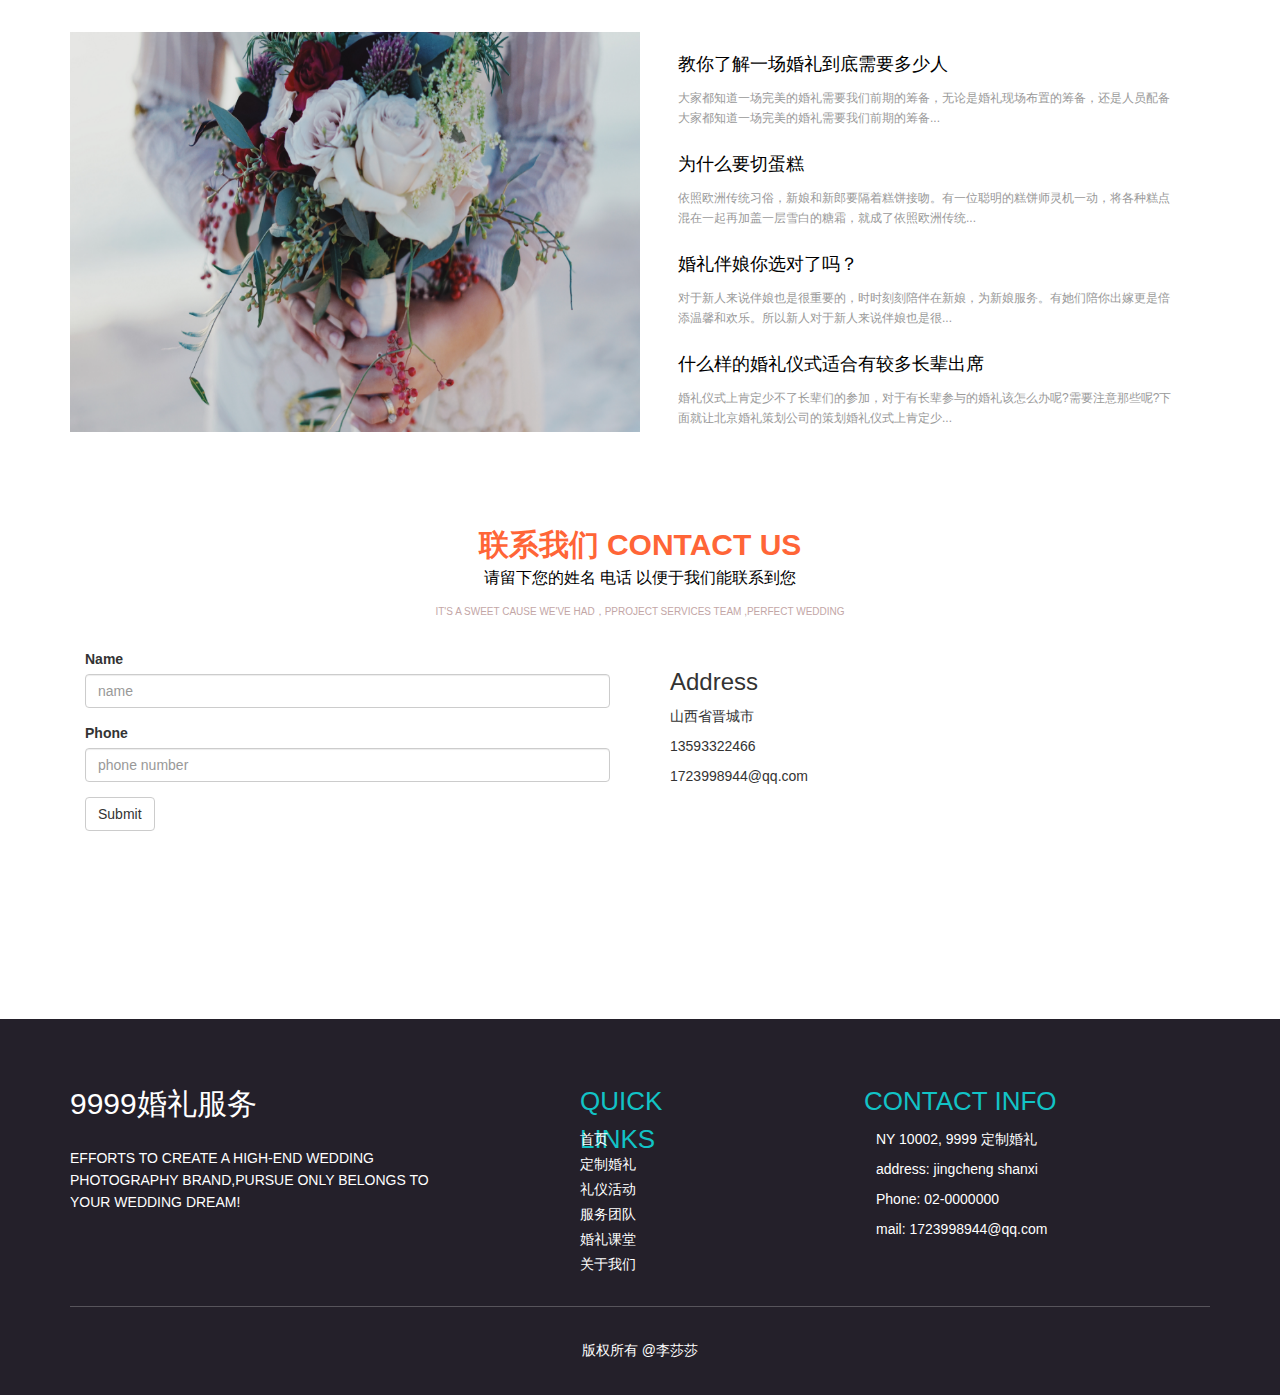
==== commit 50f32d91: "wedding" ====
--- a/index.html
+++ b/index.html
@@ -99,24 +99,29 @@
 			<div class="title3">EFFORTS TO CREATE A HIGH-END WEDDING PHOTOGRAPHY BRAND,PURSUE ONLY BELONGS <br>TO YOUR WEDDING DREAM!</div>
 			<ul class="row">
 				<li class="col-xs-12 col-sm-6 col-md-4">
-					<a href=""><div class="pic"></div></a>
-				</li>
-				<li class="col-xs-12 col-sm-6 col-md-4">
-					<a href=""><div class="pic"></div></a>
-				</li>
-				<li class="col-xs-12 col-sm-6 col-md-4">
-					<a href=""><div class="pic"></div></a>
-				</li>
-				<li class="col-xs-12 col-sm-6 col-md-4">
-					<a href=""><div class="pic"></div></a>
-				</li>
-				<li class="col-xs-12 col-sm-6 col-md-4">
-					<a href=""><div class="pic"></div></a>
-				</li>
-				<li class="col-xs-12 col-sm-6 col-md-4">
-					<a href=""><div class="pic"></div></a>
-				</li>
-			</ul>
+					<img src="img/haiwai1.jpg" alt="">
+				</li>
+				<li class="col-xs-12 col-sm-6 col-md-4">
+					<img src="img/shinei1.jpg" alt="">
+				</li>
+				<li class="col-xs-12 col-sm-6 col-md-4">
+					<img src="img/huwai6.png" alt="">
+				</li>
+				<li class="col-xs-12 col-sm-6 col-md-4">
+					<img src="img/haiwai2.jpg" alt="">
+				</li>
+				<li class="col-xs-12 col-sm-6 col-md-4">
+					<img src="img/shinei2.jpg" alt="">
+				</li>
+				<li class="col-xs-12 col-sm-6 col-md-4">
+					<img src="img/huwai2.jpg" alt="">
+				</li>
+			</ul>
+			<div class="mask">
+				<img src="" alt="">
+    			<div class="leftbtn"><i class="iconfont icon-jiantou-copy-copy-copy-copy-copy"></i></div>
+   				<div class="rightbtn"><i class="iconfont icon-jiantou-copy-copy-copy-copy"></i></div>
+			</div>
 		</div>
 	</div>
 	<!-- 案例结束 -->
@@ -128,24 +133,29 @@
 			<div class="title3">EFFORTS TO CREATE A HIGH-END WEDDING PHOTOGRAPHY BRAND,PURSUE ONLY BELONGS <br>TO YOUR WEDDING DREAM!</div>
 			<ul class="row">
 				<li class="col-xs-12 col-sm-6 col-md-4">
-					<a href=""><div class="pic"></div></a>
-				</li>
-				<li class="col-xs-12 col-sm-6 col-md-4">
-					<a href=""><div class="pic"></div></a>
-				</li>
-				<li class="col-xs-12 col-sm-6 col-md-4">
-					<a href=""><div class="pic"></div></a>
-				</li>
-				<li class="col-xs-12 col-sm-6 col-md-4">
-					<a href=""><div class="pic"></div></a>
-				</li>
-				<li class="col-xs-12 col-sm-6 col-md-4">
-					<a href=""><div class="pic"></div></a>
-				</li>
-				<li class="col-xs-12 col-sm-6 col-md-4">
-					<a href=""><div class="pic"></div></a>
-				</li>
-			</ul>
+						<img src="img/liyihuodong/bai1.jpg" alt="">
+				</li>
+				<li class="col-xs-12 col-sm-6 col-md-4">
+						<img src="img/liyihuodong/wan1.jpg" alt="">
+				</li>
+				<li class="col-xs-12 col-sm-6 col-md-4">
+						<img src="img/liyihuodong/jie1.jpg" alt="">
+				</li>
+				<li class="col-xs-12 col-sm-6 col-md-4">
+						<img src="img/liyihuodong/bai2.jpg" alt="">
+				</li>
+				<li class="col-xs-12 col-sm-6 col-md-4">
+						<img src="img/liyihuodong/wan2.jpg" alt="">
+				</li>
+				<li class="col-xs-12 col-sm-6 col-md-4">
+						<img src="img/liyihuodong/jie2.png" alt="">
+				</li>
+			</ul>
+			<div class="mask">
+				<img src="" alt="">
+    			<div class="leftbtn"><i class="iconfont icon-jiantou-copy-copy-copy-copy-copy"></i></div>
+   				<div class="rightbtn"><i class="iconfont icon-jiantou-copy-copy-copy-copy"></i></div>
+			</div>
 		</div>
 	</div>
 	<!-- 礼仪策划结束 -->
@@ -284,6 +294,8 @@
 	 
 	 <script src="js/swiper-4.3.5.min.js"></script>
 	 <script src="js/animate.js"></script>
+	 <script src="js/jquery-3.3.1.min.js"></script>
+	 <script src="js/pic.js"></script>
 	 <script src="js/index.js"></script>
 
 </body>
--- a/css/index.css
+++ b/css/index.css
@@ -2,7 +2,7 @@
 * @Author: 我的文档
 * @Date:   2018-08-22 18:00:15
 * @Last Modified by:   我的文档
-* @Last Modified time: 2018-09-06 19:08:47
+* @Last Modified time: 2018-09-15 16:17:44
 */
 
 header{
@@ -183,57 +183,64 @@
 	padding-left: 15px;
 	padding-right: 15px;
 }
-.Portfolio ul li:nth-child(1) .pic{
+.Portfolio ul li img{
 	width: 100%;
 	height:100%; 
-	background-image: url('../img/haiwai1.jpg');
-	background-repeat: no-repeat;
-	background-position: center;
-	background-size: 100% 100%;
-}
-.Portfolio ul li:nth-child(2) .pic{
-	width: 100%;
-	height:100%; 
-	background-image: url('../img/shinei1.jpg');
-	background-repeat: no-repeat;
-	background-position: center;
-	background-size: 100% 100%;
-}
-.Portfolio ul li:nth-child(3) .pic{
-	width: 100%;
-	height:100%; 
-	background-image: url('../img/huwai1.jpg');
-	background-repeat: no-repeat;
-	background-position: center;
-	background-size: 100% 100%;
-}
-.Portfolio ul li:nth-child(4) .pic{
-	width: 100%;
-	height:100%; 
-	background-image: url('../img/haiwai2.jpg');
-	background-repeat: no-repeat;
-	background-position: center;
-	background-size: 100% 100%;
-}
-.Portfolio ul li:nth-child(5) .pic{
-	width: 100%;
-	height:100%; 
-	background-image: url('../img/shinei2.jpg');
-	background-repeat: no-repeat;
-	background-position: center;
-	background-size: 100% 100%;
-}
-.Portfolio ul li:nth-child(6) .pic{
-	width: 100%;
-	height:100%; 
-	background-image: url('../img/huwai2.jpg');
-	background-repeat: no-repeat;
-	background-position: center;
-	background-size: 100% 100%;
-}
-.Portfolio ul li  a .pic:hover{
-	transform: scaleY(1.05);
-	transition: 0.5s;
+	cursor: pointer;
+}
+.Portfolio .mask{
+    width: 800px;
+    height: 400px;
+    position: fixed;
+    top: 0;
+    left: 0;
+    bottom: 0;
+    right: 0;
+    margin: auto;
+    box-shadow: 0 0 0 1000px  rgba(0,0,0,0.6);
+    transform: scale(0);
+    /* transition: all .5s; */
+    z-index: 99;
+    display: none;
+}
+.Portfolio .hot{
+    transform: scale(1);
+ }
+.Portfolio .mask img{
+    width: 100%;
+    height: 100%;
+}
+.Portfolio .mask .rightbtn{
+    width: 50px;
+    height: 50px;
+    border-radius: 50%;
+    background: rgba(0, 0, 0,0.3);
+    font-size: 26px;
+    color: #fff;
+    text-align: center;
+    line-height: 45px;
+    cursor: pointer;
+    position: fixed;
+    right:0;
+    top: 0;
+    bottom: 0;
+    margin: auto;
+    }
+.Portfolio .mask .leftbtn{
+    width: 50px;
+    height: 50px;
+    border-radius: 50%;
+    background: rgba(0, 0, 0,0.3);
+    font-size: 26px;
+    color: #fff;
+    text-align: center;
+    line-height: 45px;
+    cursor: pointer;
+    position: fixed;
+    left:0;
+    top: 0;
+    bottom: 0;
+    margin: auto;
 }
 .activity{
 	width: 100%;
@@ -265,57 +272,64 @@
 	padding-left: 15px;
 	padding-right: 15px;
 }
-.activity ul li:nth-child(1) .pic{
+.activity ul li img{
 	width: 100%;
 	height:100%; 
-	background-image: url('../img/liyihuodong/bai1.jpg');
-	background-repeat: no-repeat;
-	background-position: center;
-	background-size: 100% 100%;
-}
-.activity ul li:nth-child(2) .pic{
-	width: 100%;
-	height:100%; 
-	background-image: url('../img/liyihuodong/wan1.jpg');
-	background-repeat: no-repeat;
-	background-position: center;
-	background-size: 100% 100%;
-}
-.activity ul li:nth-child(3) .pic{
-	width: 100%;
-	height:100%; 
-	background-image: url('../img/liyihuodong/jie1.jpg');
-	background-repeat: no-repeat;
-	background-position: center;
-	background-size: 100% 100%;
-}
-.activity ul li:nth-child(4) .pic{
-	width: 100%;
-	height:100%; 
-	background-image: url('../img/liyihuodong/bai2.jpg');
-	background-repeat: no-repeat;
-	background-position: center;
-	background-size: 100% 100%;
-}
-.activity ul li:nth-child(5) .pic{
-	width: 100%;
-	height:100%; 
-	background-image: url('../img/liyihuodong/wan2.jpg');
-	background-repeat: no-repeat;
-	background-position: center;
-	background-size: 100% 100%;
-}
-.activity ul li:nth-child(6) .pic{
-	width: 100%;
-	height:100%; 
-	background-image: url('../img/liyihuodong/bai3.jpg');
-	background-repeat: no-repeat;
-	background-position: center;
-	background-size: 100% 100%;
-}
-.activity ul li  a .pic:hover{
-	transform: scaleY(1.05);
-	transition: 0.5s;
+	cursor: pointer;
+}
+.activity .mask{
+    width: 800px;
+    height: 400px;
+    position: fixed;
+    top: 0;
+    left: 0;
+    bottom: 0;
+    right: 0;
+    margin: auto;
+    box-shadow: 0 0 0 1000px  rgba(0,0,0,0.6);
+    transform: scale(0);
+    /* transition: all .5s; */
+    z-index: 99;
+    display: none;
+}
+.activity .hot{
+    transform: scale(1);
+ }
+.activity .mask img{
+    width: 100%;
+    height: 100%;
+}
+.activity .mask .rightbtn{
+    width: 50px;
+    height: 50px;
+    border-radius: 50%;
+    background:rgba(0,0,0,0.3);
+    font-size: 26px;
+    color: #fff;
+    text-align: center;
+    line-height: 45px;
+    cursor: pointer;
+    position: fixed;
+    right:0;
+    top: 0;
+    bottom: 0;
+    margin: auto;
+    }
+.activity .mask .leftbtn{
+    width: 50px;
+    height: 50px;
+    border-radius: 50%;
+     background:rgba(0,0,0,0.3);
+    font-size: 26px;
+    color:#fff;
+    text-align: center;
+    line-height: 45px;
+    cursor: pointer;
+    position: fixed;
+    left:0;
+    top: 0;
+    bottom: 0;
+    margin: auto;
 }
 .team{
 	width: 100%;
@@ -744,6 +758,12 @@
 		float: left;
 		display: inline;
 	}
+	.Portfolio .mask{
+		display: block;
+	}
+	.activity .mask{
+		display: block;
+	}
 }
 /* 大屏幕 col-lg- >1200px */
 @media screen and (min-width:1200px){
